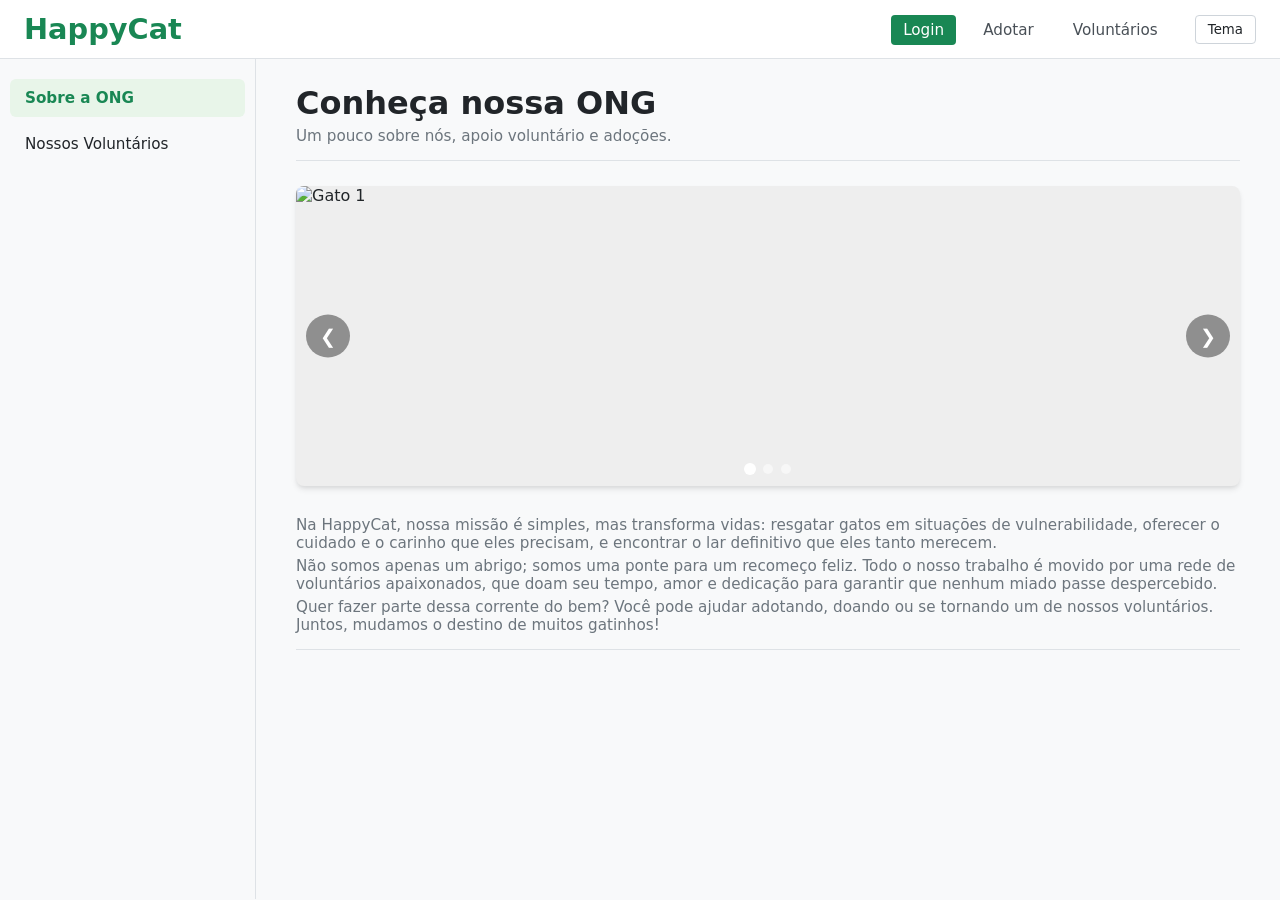
==== trabalhoweb/paginas/index.html @ 1ae34de1 "transferindo trabalho" ====
<!DOCTYPE html>
<html lang="pt-BR">
<head>
    <meta charset="UTF-8">
    <meta name="viewport" content="width=device-width, initial-scale=1.0">
    <title>HappyCat</title>
    <link rel="stylesheet" href="../estilos/estilo.css">
</head>
<body class="light-theme">

    <header class="meu-menu">
        <div class="logo"> <h2 href="index.html">HappyCat</h2></div>
        <div class="menu-direita">
            <nav>
                <a href="login.html" class="active">Login</a>
                <a href="gatos.html">Adotar</a>
                <a href="voluntarios.html">Voluntários</a>
            </nav>
            <button id="btnTema" class="btn-tema" onclick="alternarTema()"> Tema</button>
        </div>
    </header>

    <div class="conteudo-principal row">
        <aside class="col-3 minha-sidebar">
            <ul class="sidebar-links">
                <li><a href="index.html" class="active-link">Sobre a ONG</a></li>
                <li><a href="voluntarios.html">Nossos Voluntários</a></li>
            </ul>
        </aside>

        <main class="col-9">
            <div class="titulo-pagina">
                <h1>Conheça nossa ONG</h1>
                <p>Um pouco sobre nós, apoio voluntário e adoções.</p>
            </div>

            <div class="carrossel-container shadow" style="margin-bottom: 30px; max-width: 100%; height: 300px;">
                <div class="carrossel-slides" id="carrosselSlides">
                    <div class="slide"><img src="https://images.unsplash.com/photo-1514888286974-6c03e2ca1dba?q=80&w=1000&auto=format&fit=crop" alt="Gato 1"></div>
                    <div class="slide"><img src="https://images.unsplash.com/photo-1573865526739-10659fec78a5?q=80&w=1000&auto=format&fit=crop" alt="Gato 2"></div>
                    <div class="slide"><img src="https://images.unsplash.com/photo-1533738363-b7f9aef128ce?q=80&w=1000&auto=format&fit=crop" alt="Gato 3"></div>
                </div>
                
                <button class="carrossel-btn btn-prev" onclick="mudarSlide(-1)">&#10094;</button>
                <button class="carrossel-btn btn-next" onclick="mudarSlide(1)">&#10095;</button>
                
                <div class="carrossel-indicadores" id="carrosselIndicadores">
                    <span class="bola ativa" onclick="irParaSlide(0)"></span>
                    <span class="bola" onclick="irParaSlide(1)"></span>
                    <span class="bola" onclick="irParaSlide(2)"></span>
                </div>
            </div>

            <div class="titulo-pagina">
            <p>Na HappyCat, nossa missão é simples, mas transforma vidas: resgatar gatos em situações de vulnerabilidade, oferecer o cuidado e o carinho que eles precisam, e encontrar o lar definitivo que eles tanto merecem.</p>
            <p>Não somos apenas um abrigo; somos uma ponte para um recomeço feliz. Todo o nosso trabalho é movido por uma rede de voluntários apaixonados, que doam seu tempo, amor e dedicação para garantir que nenhum miado passe despercebido.</p>
            <p>Quer fazer parte dessa corrente do bem? Você pode ajudar adotando, doando ou se tornando um de nossos voluntários. Juntos, mudamos o destino de muitos gatinhos!</p>
        </div>
            

            

    <script src="../js/app.js"></script>
    <script src="../js/auth.js"></script>
</body>
</html>
---- trabalhoweb/estilos/estilo.css ----
* {
    box-sizing: border-box;
    margin: 0; padding: 0;
    font-family: system-ui, -apple-system, sans-serif;
}

body { 
    transition: background 0.2s, color 0.2s; 
}
body.light-theme { 
    background-color: #f8f9fa; 
    color: #212529; }
body.dark-theme { 
    background-color: #121212; 
    color: #e0e0e0; 
}

.meu-menu {
    background-color: #ffffff;
    padding: 12px 24px;
    display: flex;
    justify-content: space-between;
    align-items: center;
    border-bottom: 1px solid #dee2e6;
    position: sticky; top: 0; z-index: 100;
}
body.dark-theme .meu-menu { 
    background-color: #1e1e1e; 
    border-color: #2d2d2d; 
}

.logo { 
    font-size: 1.2rem; 
    color: #198754; 
}
.menu-direita { 
    display: flex; 
    align-items: center; 
    gap: 20px;
 }

.meu-menu nav a {
    color: #495057; 
    text-decoration: none;
    margin: 0 5px; 
    padding: 6px 12px; 
    font-size: 0.95rem; 
    border-radius: 4px;
}
body.dark-theme .meu-menu nav a { 
    color: #b0b0b0; 
}
.meu-menu nav a:hover { 
    background-color: #f1f3f5; 
}
.meu-menu nav a.active { 
    background-color: #198754; 
    color: #ffffff; 
}

.btn-tema {
    padding: 6px 12px; 
    background: transparent; 
    border: 1px solid #ced4da;
    border-radius: 4px;
    cursor: pointer; color: inherit;
}

.row { 
    display: flex; 
    flex-wrap: wrap; 
}
.col-3 { 
    width: 20%; 
}
.col-6 { 
    width: 50%; 
    padding: 10px; 
}
.col-9 { 
    width: 80%; 
    padding: 25px 40px; 
}

@media (max-width: 992px) {
    .col-3, .col-9, .col-6 { width: 100%; }
    .row { flex-direction: column; }
}

.minha-sidebar {
    background-color: #f8f9fa;
    border-right: 1px solid #dee2e6;
    min-height: calc(100vh - 60px);
    padding: 20px 10px;
}
body.dark-theme .minha-sidebar { 
    background-color: #1a1a1a; 
    border-color: #2d2d2d; 
}

.sidebar-links { 
    list-style: none; 
    display: flex; 
    flex-column: normal; 
    flex-direction: column; 
    gap: 8px; 
}
.sidebar-links a {
    display: block; 
    padding: 10px 15px; 
    color: #212529; 
    text-decoration: none; 
    border-radius: 6px; 
    font-size: 0.95rem;
}
body.dark-theme .sidebar-links a { 
    color: #ccc; 
}
.sidebar-links a:hover { 
    background-color: #e9ecef; 
}
body.dark-theme .sidebar-links a:hover { 
    background-color: #2d2d2d; 
}
.sidebar-links a.active-link { 
    background-color: #e8f5e9; 
    color: #198754; 
    font-weight: bold; 
}
body.dark-theme .sidebar-links a.active-link { 
    background-color: #1c3224; 
    color: #4ade80; 
}

.titulo-pagina { 
    margin-bottom: 25px; 
    border-bottom: 1px solid #dee2e6; 
    padding-bottom: 15px; 
}
body.dark-theme .titulo-pagina { 
    border-color: #2d2d2d; 
}
.titulo-pagina p { 
    color: #6c757d; 
    font-size: 0.95rem; 
    margin-top: 5px; 
}

.caixa-formulario {
    background: #ffffff; 
    border-radius: 8px; 
    border: 1px solid #e0e0e0; 
    overflow: hidden; 
    max-width: 700px;
}
body.dark-theme .caixa-formulario { 
    background: #1e1e1e; 
    border-color: #2d2d2d; 
}

.caixa-header { 
    padding: 15px 20px; 
    font-weight: bold; 
    color: white; 
    font-size: 1.05rem; 
}
.bg-success { 
    background-color: #198754; 
}
.caixa-body { 
    padding: 25px; 
}

.campo-grupo { 
    margin-bottom: 15px; 
    display: flex; 
    flex-direction: 
    column; gap: 6px; 
}
.campo-grupo label { 
    font-size: 0.88rem; 
    font-weight: 500; 
    color: #495057; 
}
body.dark-theme .campo-grupo label { 
    color: #b0b0b0; 
}

input[type="text"], input[type="password"], input[type="email"] {
    padding: 10px 12px; 
    border: 1px solid #ced4da; 
    border-radius: 6px; 
    font-size: 0.95rem;
    background-color: transparent; 
    color: inherit; 
    transition: border 0.15s;
}
input:focus { 
    border-color: #198754; 
    outline: none; 
}

.btn {
    padding: 8px 16px; 
    border-radius: 6px; 
    font-weight: 500; 
    font-size: 0.9rem;
    cursor: pointer; 
    border: none; 
    transition: filter 0.15s; 
    display: inline-flex; 
    align-items: center; 
    gap: 5px;
}
.btn:hover { 
    filter: brightness(0.9); 
}
.btn-sucesso { 
    background-color: #198754; 
    color: white; 
}
.btn-aviso { 
    background-color: #ffc107; 
    color: #212529; 
}
.btn-perigo { 
    background-color: #dc3545; 
    color: white; 
}
.btn-sm { 
    padding: 5px 10px; 
    font-size: 0.8rem; 
}
.btn-largo { 
    width: 100%; 
    justify-content: center; 
    padding: 11px; 
}
.btn-link { 
    background: none; 
    border: none; 
    color: #198754; 
    text-decoration: underline; 
    cursor: pointer; 
}

.tabela-container { 
    border-radius: 8px; 
    overflow: hidden; 
    border: 1px solid #dee2e6; 
    background: #fff; 
}
body.dark-theme .tabela-container { 
    border-color: #2d2d2d; 
    background: #1e1e1e; 
}
.tabela-amadora { 
    width: 100%; 
    border-collapse: collapse; 
    font-size: 0.95rem; 
}
.tabela-amadora th, .tabela-amadora td { 
    padding: 12px 15px; 
    text-align: left; 
    border-bottom: 1px solid #dee2e6; 
}
body.dark-theme .tabela-amadora th, body.dark-theme .tabela-amadora td { 
    border-color: #2d2d2d; 
}
.tabela-amadora th { 
    background-color: #e8f5e9; 
    color: #198754; 
    font-weight: 600; 
}
body.dark-theme .tabela-amadora th { 
    background-color: #1c3224; 
    color: #4ade80; 
}

.campo-busca { 
    width: 100%; 
    padding: 10px; 
    border-radius: 6px; 
    border: 1px solid #ced4da; 
    margin-bottom: 20px; 
}
.grade-gatos { 
    display: grid; 
    grid-template-columns: repeat(auto-fill, minmax(280px, 1fr)); 
    gap: 20px; 
}
.gato-card {
    background: #ffffff; 
    border-radius: 8px; 
    border: 1px solid #dee2e6; 
    overflow: hidden;
    display: flex; 
    flex-direction: column; 
    transition: transform 0.2s;
}
.gato-card:hover { 
    transform: translateY(-3px); 
}
body.dark-theme .gato-card { 
    background: #1e1e1e; 
    border-color: #2d2d2d; 
}
.gato-info { 
    padding: 15px; 
    display: flex; 
    flex-direction: column; 
    flex-grow: 1; 
    gap: 8px; 
}

.fundo-modal {
    position: fixed; 
    top: 0; 
    left: 0; 
    width: 100%; 
    height: 100%;
    background-color: rgba(0,0,0,0.5); 
    display: flex; 
    justify-content: center; 
    align-items: center; 
    z-index: 1000;
}
.janela-modal { 
    background: white; 
    border-radius: 8px; 
    width: 90%; 
    max-width: 480px; 
    overflow: hidden; 
}
body.dark-theme .janela-modal { 
    background: #1e1e1e; 
}
.modal-topo { 
    padding: 15px 20px; 
    border-bottom: 1px solid #dee2e6; 
    display: flex; 
    justify-content: space-between; 
    align-items: center; 
}
body.dark-theme .modal-topo { 
    border-color: #2d2d2d; 
}
.modal-corpo { 
    padding: 20px; 
}
.btn-fechar { 
    background: transparent; 
    border: none; 
    font-size: 1.5rem; 
    cursor: pointer; 
    color: inherit; 
}

.img-banner { 
    border-radius: 6px; 
    max-height: 180px; 
    object-fit: cover; 
}
.shadow { 
    box-shadow: 0 4px 6px -1px rgba(0,0,0,0.1), 0 2px 4px -1px rgba(0,0,0,0.06); 
}
.escondido { 
    display: none !important; 
}
.d-flex-between { 
    display: flex; 
    justify-content: space-between; 
    align-items: center; 
}
.txt-centro { 
    text-align: center; 
}
.cor-sucesso { 
    color: #198754; 
}
.zona-perigo { 
    margin-top: 25px; 
    text-end: right; 
    text-align: right;
}

.animate-fade { 
    animation: fadeIn 0.25s ease-out; 
}
@keyframes fadeIn { 
    from { opacity: 0; } to { opacity: 1; } 
}

.carrossel-container {
    position: relative;
    width: 100%;
    max-width: 400px;
    margin: 0 auto;
    height: 220px;
    border-radius: 8px;
    overflow: hidden;
    background-color: #eee;
}

.carrossel-slides {
    display: flex;
    width: 100%;
    height: 100%;
    transition: transform 0.4s ease-in-out;
}

.slide {
    min-width: 100%;
    height: 100%;
}

.slide img {
    width: 100%;
    height: 100%;
    object-fit: cover;
}

.carrossel-btn {
    position: absolute;
    top: 50%;
    transform: translateY(-50%);
    background-color: rgba(0, 0, 0, 0.4);
    color: white;
    border: none;
    font-size: 1.2rem;
    padding: 10px 14px;
    cursor: pointer;
    border-radius: 50%;
    transition: background 0.2s;
    user-select: none;
    z-index: 5;
}
.carrossel-btn:hover { 
    background-color: rgba(0, 0, 0, 0.7); 
}
.btn-prev { 
    left: 10px; 
}
.btn-next { right: 10px; 
}

.carrossel-indicadores {
    position: absolute;
    bottom: 12px;
    left: 50%;
    transform: translateX(-50%);
    display: flex;
    gap: 8px;
    z-index: 5;
}

.bola {
    width: 10px;
    height: 10px;
    background-color: rgba(255, 255, 255, 0.5);
    border-radius: 50%;
    cursor: pointer;
    transition: background 0.2s;
}

.bola.ativa, .bola:hover {
    background-color: #ffffff;
    transform: scale(1.2);
}
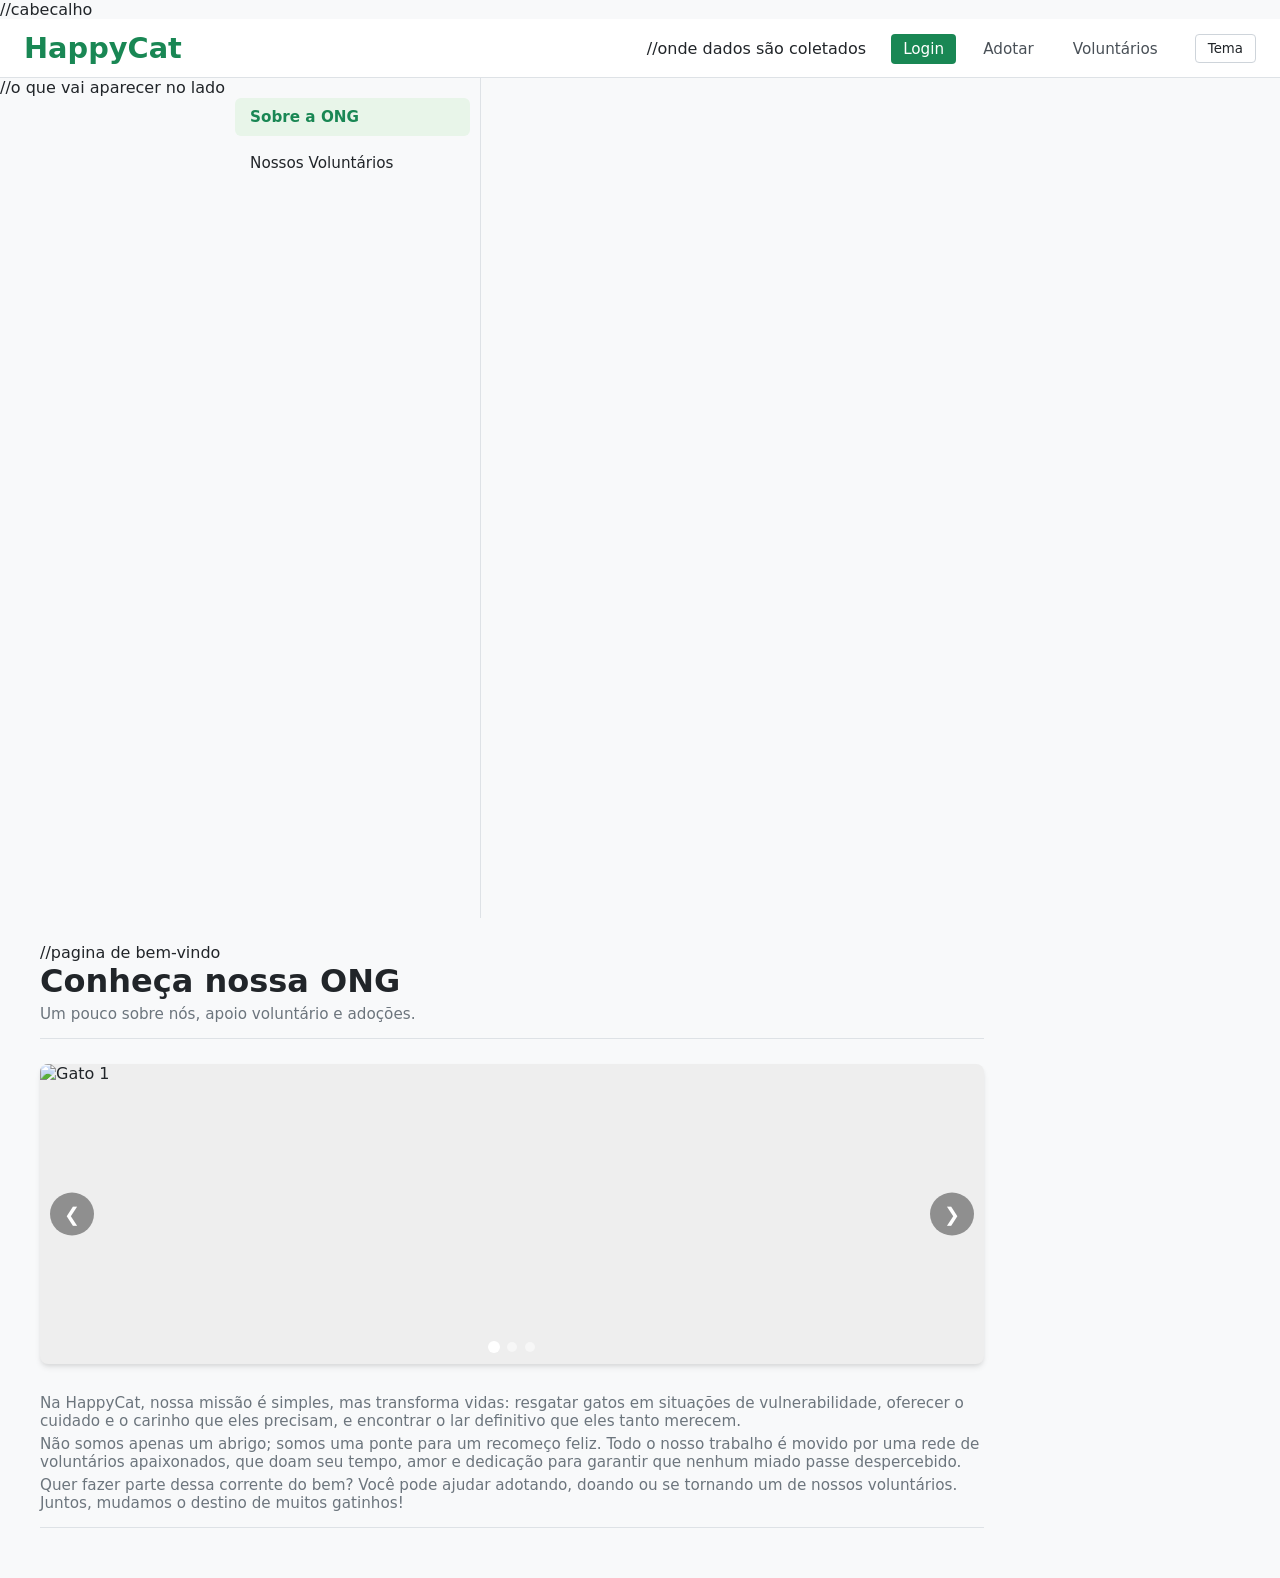
==== commit 13659c05: "Fix HTML encoding issues in index.html" ====
--- a/trabalhoweb/paginas/index.html
+++ b/trabalhoweb/paginas/index.html
@@ -1,4 +1,4 @@
-<!DOCTYPE html>
+<!DOCTYPE html>//cabecalho
 <html lang="pt-BR">
 <head>
     <meta charset="UTF-8">
@@ -10,7 +10,7 @@
 
     <header class="meu-menu">
         <div class="logo"> <h2 href="index.html">HappyCat</h2></div>
-        <div class="menu-direita">
+        <div class="menu-direita"> //onde dados são coletados
             <nav>
                 <a href="login.html" class="active">Login</a>
                 <a href="gatos.html">Adotar</a>
@@ -20,7 +20,7 @@
         </div>
     </header>
 
-    <div class="conteudo-principal row">
+    <div class="conteudo-principal row"> //o que vai aparecer no lado
         <aside class="col-3 minha-sidebar">
             <ul class="sidebar-links">
                 <li><a href="index.html" class="active-link">Sobre a ONG</a></li>
@@ -29,7 +29,7 @@
         </aside>
 
         <main class="col-9">
-            <div class="titulo-pagina">
+            <div class="titulo-pagina"> //pagina de bem-vindo
                 <h1>Conheça nossa ONG</h1>
                 <p>Um pouco sobre nós, apoio voluntário e adoções.</p>
             </div>
@@ -63,4 +63,4 @@
     <script src="../js/app.js"></script>
     <script src="../js/auth.js"></script>
 </body>
-</html>+</html>
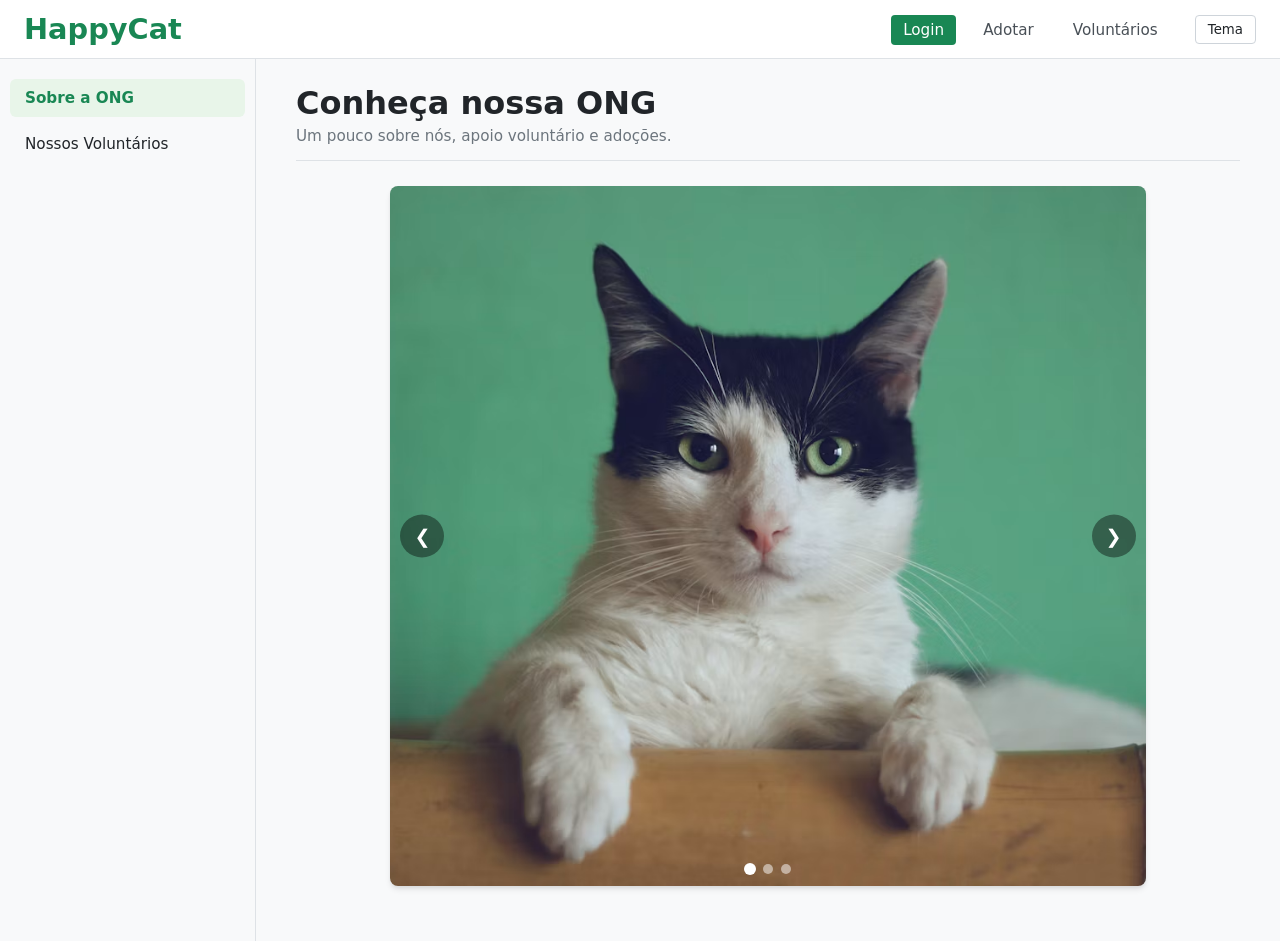
==== commit c431aea8: "ewr" ====
--- a/trabalhoweb/paginas/index.html
+++ b/trabalhoweb/paginas/index.html
@@ -1,4 +1,4 @@
-<!DOCTYPE html>//cabecalho
+<!DOCTYPE html>
 <html lang="pt-BR">
 <head>
     <meta charset="UTF-8">
@@ -9,8 +9,8 @@
 <body class="light-theme">
 
     <header class="meu-menu">
-        <div class="logo"> <h2 href="index.html">HappyCat</h2></div>
-        <div class="menu-direita"> //onde dados são coletados
+        <div class="logo"> <h2>HappyCat</a></h2></div>
+        <div class="menu-direita">
             <nav>
                 <a href="login.html" class="active">Login</a>
                 <a href="gatos.html">Adotar</a>
@@ -20,7 +20,7 @@
         </div>
     </header>
 
-    <div class="conteudo-principal row"> //o que vai aparecer no lado
+    <div class="conteudo-principal row">
         <aside class="col-3 minha-sidebar">
             <ul class="sidebar-links">
                 <li><a href="index.html" class="active-link">Sobre a ONG</a></li>
@@ -29,38 +29,34 @@
         </aside>
 
         <main class="col-9">
-            <div class="titulo-pagina"> //pagina de bem-vindo
+            <div class="titulo-pagina">
                 <h1>Conheça nossa ONG</h1>
                 <p>Um pouco sobre nós, apoio voluntário e adoções.</p>
             </div>
 
-            <div class="carrossel-container shadow" style="margin-bottom: 30px; max-width: 100%; height: 300px;">
+            <div class="carrossel-container shadow" style="margin-bottom: 30px; max-width: 80%; height: 700px;">
                 <div class="carrossel-slides" id="carrosselSlides">
-                    <div class="slide"><img src="https://images.unsplash.com/photo-1514888286974-6c03e2ca1dba?q=80&w=1000&auto=format&fit=crop" alt="Gato 1"></div>
-                    <div class="slide"><img src="https://images.unsplash.com/photo-1573865526739-10659fec78a5?q=80&w=1000&auto=format&fit=crop" alt="Gato 2"></div>
-                    <div class="slide"><img src="https://images.unsplash.com/photo-1533738363-b7f9aef128ce?q=80&w=1000&auto=format&fit=crop" alt="Gato 3"></div>
+                    <div class="slide"><img src="../imagens/gato1.avif" alt="Gato 1"></div>
+                    <div class="slide"><img src="../imagens/gato2.avif" alt="Gato 2"></div>
+                    <div class="slide"><img src="../imagens/gato6.jpeg" alt="Gato 6"></div>
                 </div>
                 
-                <button class="carrossel-btn btn-prev" onclick="mudarSlide(-1)">&#10094;</button>
-                <button class="carrossel-btn btn-next" onclick="mudarSlide(1)">&#10095;</button>
+                <button class="carrossel-btn btn-prev" type="button" onclick="mudarSlide(-1)">&#10094;</button>
+                <button class="carrossel-btn btn-next" type="button" onclick="mudarSlide(1)">&#10095;</button>
                 
                 <div class="carrossel-indicadores" id="carrosselIndicadores">
                     <span class="bola ativa" onclick="irParaSlide(0)"></span>
                     <span class="bola" onclick="irParaSlide(1)"></span>
                     <span class="bola" onclick="irParaSlide(2)"></span>
+                  
                 </div>
             </div>
 
-            <div class="titulo-pagina">
-            <p>Na HappyCat, nossa missão é simples, mas transforma vidas: resgatar gatos em situações de vulnerabilidade, oferecer o cuidado e o carinho que eles precisam, e encontrar o lar definitivo que eles tanto merecem.</p>
-            <p>Não somos apenas um abrigo; somos uma ponte para um recomeço feliz. Todo o nosso trabalho é movido por uma rede de voluntários apaixonados, que doam seu tempo, amor e dedicação para garantir que nenhum miado passe despercebido.</p>
-            <p>Quer fazer parte dessa corrente do bem? Você pode ajudar adotando, doando ou se tornando um de nossos voluntários. Juntos, mudamos o destino de muitos gatinhos!</p>
-        </div>
             
 
             
 
+    <script src="../js/carrossel.js"></script>
     <script src="../js/app.js"></script>
-    <script src="../js/auth.js"></script>
 </body>
-</html>
+</html>
